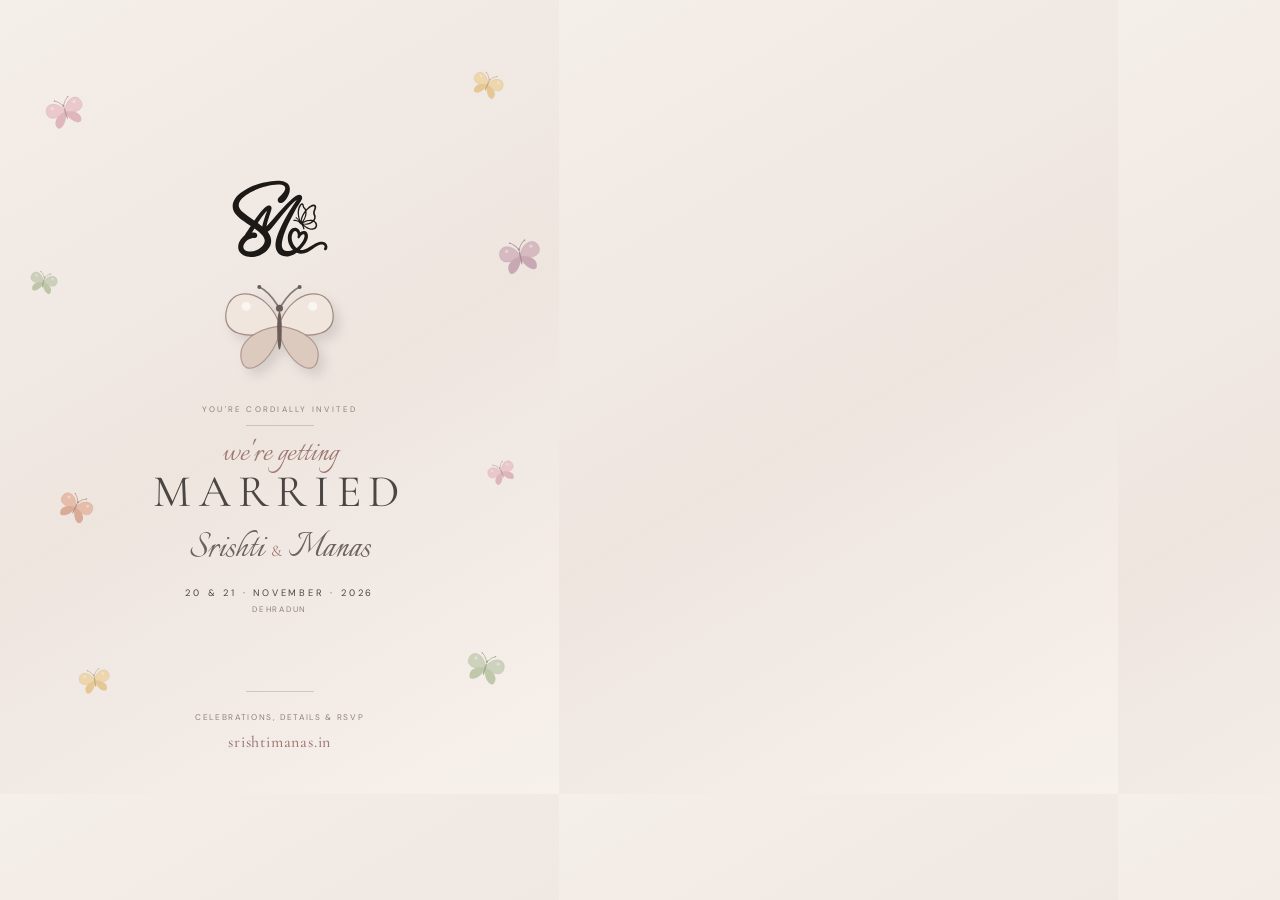
==== invite-card.html @ 77d63818 "Add a printable one-page invitation and a link to it invite-card.html is an A5 card carrying the her" ====
<!DOCTYPE html>
<html lang="en">
<head>
<meta charset="UTF-8">
<title>Srishti &amp; Manas — Invitation</title>
<link rel="preconnect" href="https://fonts.googleapis.com">
<link rel="preconnect" href="https://fonts.gstatic.com" crossorigin>
<link href="https://fonts.googleapis.com/css2?family=Cormorant+Garamond:wght@400;500;600&family=DM+Sans:wght@400;500;600&family=Italianno&display=swap" rel="stylesheet">
<style>
  @page { size: 148mm 210mm; margin: 0; }
  *{box-sizing:border-box;margin:0;padding:0}
  :root{--ink:#4a4643;--muted:#8d827b;--accent:#9d7771;--line:rgba(74,70,67,.22);
    --serif:"Cormorant Garamond",Georgia,serif;--sans:"DM Sans",Arial,sans-serif;--script:"Italianno",cursive}
  html,body{width:148mm;height:210mm}
  body{position:relative;overflow:hidden;font-family:var(--sans);color:var(--ink);
    background:linear-gradient(150deg,#f5efe9,#eee5df 52%,#f7f1ec);
    -webkit-print-color-adjust:exact;print-color-adjust:exact}
  .flit{position:absolute;transform:rotate(var(--r));opacity:.5}
  .flit svg{width:100%;height:auto;display:block}
  .w1{fill:var(--w1);stroke:var(--wd);stroke-width:3;stroke-opacity:.5}
  .w2{fill:var(--w2)} .sp{fill:#fff;opacity:.45}
  .bd{fill:var(--wd)} .an{stroke:var(--wd);stroke-width:5;fill:none;stroke-linecap:round;opacity:.8}
  .card{position:relative;z-index:2;height:100%;display:flex;flex-direction:column;
    align-items:center;justify-content:center;text-align:center;padding:14mm 16mm}
  .mark{width:26mm;height:auto;display:block;margin-bottom:5mm}
  .mark path{fill:#1c1917}
  .hero{width:32mm;height:auto;display:block;margin-bottom:4mm}
  .hero svg{filter:drop-shadow(1.6mm 2mm 1.4mm rgba(74,70,67,.15))}
  .hero .w1{fill:#f0e6dd;stroke:#8f746c;stroke-width:2.4;stroke-opacity:.8}
  .hero .w2{fill:#ddcabf;stroke:#8f746c;stroke-width:2.4;stroke-opacity:.6}
  .hero .bd{fill:#6a5d58}
  .hero .an{stroke:#6a5d58;stroke-width:3.4} .hero .sp{fill:#fff;opacity:.6}
  .micro{font-size:6pt;letter-spacing:.28em;text-transform:uppercase;color:var(--muted)}
  .rule{width:18mm;height:1px;background:var(--line);margin:3mm auto}
  .script{font-family:var(--script);font-size:26pt;line-height:.7;color:var(--accent);margin-top:1mm}
  h1{font-family:var(--serif);font-weight:400;text-transform:uppercase;letter-spacing:.16em;
    font-size:34pt;line-height:.85;margin:2mm 0 3mm}
  .names{font-family:var(--script);font-size:31pt;color:#6d625e;margin-bottom:3mm}
  .names i{font-family:var(--serif);font-style:normal;font-size:12pt;color:var(--accent)}
  .date{font-size:7pt;letter-spacing:.3em}
  .place{font-size:6pt;letter-spacing:.22em;color:var(--muted);margin-top:1.5mm}
  .foot{position:absolute;left:0;right:0;bottom:11mm;text-align:center;z-index:2}
  .foot .rule{margin-bottom:3mm}
  .foot span{font-size:6.2pt;letter-spacing:.2em;text-transform:uppercase;color:var(--muted)}
  .foot b{display:block;margin-top:2mm;font-family:var(--serif);font-size:12pt;
    font-weight:500;letter-spacing:.05em;color:var(--accent)}
</style>
</head>
<body>
  <div class="flit" style="left:8%;top:12%;width:11mm;--r:-18deg;--w1:#e3a6b3;--w2:#cb8493;--wd:#8d4c5b"><svg viewBox="0 0 240 210" fill="none">
      <g><path class="w1" d="M118 86C92 22 22 12 14 68c-6 42 38 58 102 34Z"/>
      <path class="w2" d="M116 96C74 102 32 128 46 168c8 22 40 10 62-28 10-18 14-34 16-42Z"/>
      <circle class="sp" cx="54" cy="56" r="9"/></g>
      <g><path class="w1" d="M122 86C148 22 218 12 226 68c6 42-38 58-102 34Z"/>
      <path class="w2" d="M124 96C166 102 208 128 194 168c-8 22-40 10-62-28-10-18-14-34-16-42Z"/>
      <circle class="sp" cx="186" cy="56" r="9"/></g>
      <ellipse class="bd" cx="120" cy="104" rx="4.5" ry="38"/>
      <circle class="bd" cx="120" cy="60" r="7"/>
      <path class="an" d="M116 54Q98 26 80 18"/><path class="an" d="M124 54Q142 26 160 18"/>
      <circle class="bd" cx="80" cy="18" r="4"/><circle class="bd" cx="160" cy="18" r="4"/>
    </svg></div>
  <div class="flit" style="left:84%;top:9%;width:9mm;--r:22deg;--w1:#ecc478;--w2:#dca64a;--wd:#9a6c1f"><svg viewBox="0 0 240 210" fill="none">
      <g><path class="w1" d="M118 86C92 22 22 12 14 68c-6 42 38 58 102 34Z"/>
      <path class="w2" d="M116 96C74 102 32 128 46 168c8 22 40 10 62-28 10-18 14-34 16-42Z"/>
      <circle class="sp" cx="54" cy="56" r="9"/></g>
      <g><path class="w1" d="M122 86C148 22 218 12 226 68c6 42-38 58-102 34Z"/>
      <path class="w2" d="M124 96C166 102 208 128 194 168c-8 22-40 10-62-28-10-18-14-34-16-42Z"/>
      <circle class="sp" cx="186" cy="56" r="9"/></g>
      <ellipse class="bd" cx="120" cy="104" rx="4.5" ry="38"/>
      <circle class="bd" cx="120" cy="60" r="7"/>
      <path class="an" d="M116 54Q98 26 80 18"/><path class="an" d="M124 54Q142 26 160 18"/>
      <circle class="bd" cx="80" cy="18" r="4"/><circle class="bd" cx="160" cy="18" r="4"/>
    </svg></div>
  <div class="flit" style="left:5%;top:34%;width:8mm;--r:14deg;--w1:#a8b891;--w2:#8da370;--wd:#546a3c"><svg viewBox="0 0 240 210" fill="none">
      <g><path class="w1" d="M118 86C92 22 22 12 14 68c-6 42 38 58 102 34Z"/>
      <path class="w2" d="M116 96C74 102 32 128 46 168c8 22 40 10 62-28 10-18 14-34 16-42Z"/>
      <circle class="sp" cx="54" cy="56" r="9"/></g>
      <g><path class="w1" d="M122 86C148 22 218 12 226 68c6 42-38 58-102 34Z"/>
      <path class="w2" d="M124 96C166 102 208 128 194 168c-8 22-40 10-62-28-10-18-14-34-16-42Z"/>
      <circle class="sp" cx="186" cy="56" r="9"/></g>
      <ellipse class="bd" cx="120" cy="104" rx="4.5" ry="38"/>
      <circle class="bd" cx="120" cy="60" r="7"/>
      <path class="an" d="M116 54Q98 26 80 18"/><path class="an" d="M124 54Q142 26 160 18"/>
      <circle class="bd" cx="80" cy="18" r="4"/><circle class="bd" cx="160" cy="18" r="4"/>
    </svg></div>
  <div class="flit" style="left:89%;top:30%;width:12mm;--r:-12deg;--w1:#c08fa4;--w2:#a36d86;--wd:#6b3e52"><svg viewBox="0 0 240 210" fill="none">
      <g><path class="w1" d="M118 86C92 22 22 12 14 68c-6 42 38 58 102 34Z"/>
      <path class="w2" d="M116 96C74 102 32 128 46 168c8 22 40 10 62-28 10-18 14-34 16-42Z"/>
      <circle class="sp" cx="54" cy="56" r="9"/></g>
      <g><path class="w1" d="M122 86C148 22 218 12 226 68c6 42-38 58-102 34Z"/>
      <path class="w2" d="M124 96C166 102 208 128 194 168c-8 22-40 10-62-28-10-18-14-34-16-42Z"/>
      <circle class="sp" cx="186" cy="56" r="9"/></g>
      <ellipse class="bd" cx="120" cy="104" rx="4.5" ry="38"/>
      <circle class="bd" cx="120" cy="60" r="7"/>
      <path class="an" d="M116 54Q98 26 80 18"/><path class="an" d="M124 54Q142 26 160 18"/>
      <circle class="bd" cx="80" cy="18" r="4"/><circle class="bd" cx="160" cy="18" r="4"/>
    </svg></div>
  <div class="flit" style="left:10%;top:62%;width:10mm;--r:26deg;--w1:#e09674;--w2:#c67351;--wd:#8c4527"><svg viewBox="0 0 240 210" fill="none">
      <g><path class="w1" d="M118 86C92 22 22 12 14 68c-6 42 38 58 102 34Z"/>
      <path class="w2" d="M116 96C74 102 32 128 46 168c8 22 40 10 62-28 10-18 14-34 16-42Z"/>
      <circle class="sp" cx="54" cy="56" r="9"/></g>
      <g><path class="w1" d="M122 86C148 22 218 12 226 68c6 42-38 58-102 34Z"/>
      <path class="w2" d="M124 96C166 102 208 128 194 168c-8 22-40 10-62-28-10-18-14-34-16-42Z"/>
      <circle class="sp" cx="186" cy="56" r="9"/></g>
      <ellipse class="bd" cx="120" cy="104" rx="4.5" ry="38"/>
      <circle class="bd" cx="120" cy="60" r="7"/>
      <path class="an" d="M116 54Q98 26 80 18"/><path class="an" d="M124 54Q142 26 160 18"/>
      <circle class="bd" cx="80" cy="18" r="4"/><circle class="bd" cx="160" cy="18" r="4"/>
    </svg></div>
  <div class="flit" style="left:87%;top:58%;width:8mm;--r:-24deg;--w1:#e3a6b3;--w2:#cb8493;--wd:#8d4c5b"><svg viewBox="0 0 240 210" fill="none">
      <g><path class="w1" d="M118 86C92 22 22 12 14 68c-6 42 38 58 102 34Z"/>
      <path class="w2" d="M116 96C74 102 32 128 46 168c8 22 40 10 62-28 10-18 14-34 16-42Z"/>
      <circle class="sp" cx="54" cy="56" r="9"/></g>
      <g><path class="w1" d="M122 86C148 22 218 12 226 68c6 42-38 58-102 34Z"/>
      <path class="w2" d="M124 96C166 102 208 128 194 168c-8 22-40 10-62-28-10-18-14-34-16-42Z"/>
      <circle class="sp" cx="186" cy="56" r="9"/></g>
      <ellipse class="bd" cx="120" cy="104" rx="4.5" ry="38"/>
      <circle class="bd" cx="120" cy="60" r="7"/>
      <path class="an" d="M116 54Q98 26 80 18"/><path class="an" d="M124 54Q142 26 160 18"/>
      <circle class="bd" cx="80" cy="18" r="4"/><circle class="bd" cx="160" cy="18" r="4"/>
    </svg></div>
  <div class="flit" style="left:14%;top:84%;width:9mm;--r:-10deg;--w1:#ecc478;--w2:#dca64a;--wd:#9a6c1f"><svg viewBox="0 0 240 210" fill="none">
      <g><path class="w1" d="M118 86C92 22 22 12 14 68c-6 42 38 58 102 34Z"/>
      <path class="w2" d="M116 96C74 102 32 128 46 168c8 22 40 10 62-28 10-18 14-34 16-42Z"/>
      <circle class="sp" cx="54" cy="56" r="9"/></g>
      <g><path class="w1" d="M122 86C148 22 218 12 226 68c6 42-38 58-102 34Z"/>
      <path class="w2" d="M124 96C166 102 208 128 194 168c-8 22-40 10-62-28-10-18-14-34-16-42Z"/>
      <circle class="sp" cx="186" cy="56" r="9"/></g>
      <ellipse class="bd" cx="120" cy="104" rx="4.5" ry="38"/>
      <circle class="bd" cx="120" cy="60" r="7"/>
      <path class="an" d="M116 54Q98 26 80 18"/><path class="an" d="M124 54Q142 26 160 18"/>
      <circle class="bd" cx="80" cy="18" r="4"/><circle class="bd" cx="160" cy="18" r="4"/>
    </svg></div>
  <div class="flit" style="left:83%;top:82%;width:11mm;--r:16deg;--w1:#a8b891;--w2:#8da370;--wd:#546a3c"><svg viewBox="0 0 240 210" fill="none">
      <g><path class="w1" d="M118 86C92 22 22 12 14 68c-6 42 38 58 102 34Z"/>
      <path class="w2" d="M116 96C74 102 32 128 46 168c8 22 40 10 62-28 10-18 14-34 16-42Z"/>
      <circle class="sp" cx="54" cy="56" r="9"/></g>
      <g><path class="w1" d="M122 86C148 22 218 12 226 68c6 42-38 58-102 34Z"/>
      <path class="w2" d="M124 96C166 102 208 128 194 168c-8 22-40 10-62-28-10-18-14-34-16-42Z"/>
      <circle class="sp" cx="186" cy="56" r="9"/></g>
      <ellipse class="bd" cx="120" cy="104" rx="4.5" ry="38"/>
      <circle class="bd" cx="120" cy="60" r="7"/>
      <path class="an" d="M116 54Q98 26 80 18"/><path class="an" d="M124 54Q142 26 160 18"/>
      <circle class="bd" cx="80" cy="18" r="4"/><circle class="bd" cx="160" cy="18" r="4"/>
    </svg></div>

  <div class="card">
    <svg class="mark" viewBox="35 118 1040 845"><path d="M280.5 556.79C285.02 554.09 288.41 547.35 291.49 542.97C298.35 533.23 305.36 523.56 312.55 514.07C335.91 483.23 360.21 452.51 388.15 425.63C403.57 410.79 427.5 389.37 450.26 402.27C474.42 415.96 462.26 444.82 455.36 464.78C442.83 501.04 431.04 537.45 420.92 574.46C418.38 583.74 416.06 593.07 413.8 602.42C412.55 607.6 410.32 613.06 411.5 618.2C425.22 604.9 437.54 590 450.09 575.6C469.49 553.33 488.91 531.07 508.07 508.59C557.52 450.58 608.96 393.27 665.48 341.98C686.74 322.69 709.37 302.21 735.78 290.29C749.72 284 767.22 282.02 779.04 293.46C790.54 304.59 789.58 321.51 783.63 335.17C778.04 348.01 769.87 360.03 762.24 371.73C752.36 386.89 742.47 402.3 733.56 418.06C724.44 434.2 714.57 449.89 705.63 466.15C682.89 507.51 661.86 549.59 641.76 592.28C615.77 647.47 593.07 705.17 579.34 764.71C571.18 800.07 563.32 854.36 602.73 873.74C608.93 876.8 615.7 878.14 622.5 879.12C632.14 880.5 642.1 880.56 651.78 879.45C665.18 877.92 678.03 874.51 690.56 869.5C688.88 864.7 682.61 860.3 679.18 856.29C671.7 847.53 665.26 837.97 659.48 828.03C638.24 791.47 630.58 746.92 640.28 705.64C648.81 669.34 677.85 626.95 720.5 634.13C726.55 635.15 732.44 637.66 737.69 640.8C744.02 644.59 749.71 649.43 754.24 655.26C760.57 663.4 764.24 672.44 767.5 682.12C771.91 680.35 775.59 676.69 779.78 674.3C787.21 670.06 795.99 667.53 804.54 667.47C809.43 667.43 814.11 668.05 818.72 669.71C851.8 681.63 853.48 722.29 845.42 750.86C835.71 785.27 812.79 814.6 789.08 840.59C784.49 845.61 779.79 850.68 774.88 855.39C771.12 859 766.69 862.32 763.62 866.5C787.67 874.78 816.09 864 837.61 853.11C881.29 831 919.47 796.65 967.68 784.3C1004.36 774.91 1049.76 787.31 1055.03 830.5C1056.48 842.44 1054.39 856.4 1046.2 865.72C1040.09 872.69 1028.26 874.25 1022.09 866.37C1013.17 854.96 1027.29 846.78 1026.9 835.5C1026.02 809.89 992.57 809.27 974.82 814.42C948.38 822.1 925.05 839.69 902.91 855.43C862.87 883.89 818.88 913.02 767.5 908.09C754.59 906.86 742.36 903.26 730.5 898.1C723.1 901.53 716.5 907.7 709.34 911.84C691.02 922.43 671.24 930.78 650.38 934.69C634.87 937.59 619.24 938.76 603.5 936.83C592.62 935.49 582.15 932.64 572.05 928.47C520.01 907 502.49 854.11 506.23 801.5C509.38 757.09 528.19 707.04 545.67 666.21C574.59 598.69 608.92 534.12 646.58 471.1C664.76 440.67 683.7 410.43 703.58 381.1C709.79 371.92 715.67 362.53 721.78 353.28C724.4 349.31 728.82 344.69 729.5 340C719.12 345.63 710 353.94 701.32 361.85C680.36 380.94 661.57 402.1 642.62 423.14C597.65 473.1 556.54 526.56 514.09 578.63C502.72 592.58 491.18 606.37 479.69 620.21C462.46 640.97 444.84 661.59 422.93 677.5C424.67 681.19 427.58 684.24 429.95 687.59C434.1 693.43 438.17 699.59 441.61 705.88C456.18 732.49 463.39 762.15 458.76 792.47C446.56 872.38 363.92 926.86 289.43 939.71C274.31 942.32 258.83 943.4 243.5 943.11C216.99 942.61 190.33 937.07 166.68 924.83C153.12 917.82 140.69 908.27 131.11 896.34C105.86 864.92 106.13 821.26 122.36 785.83C131.18 766.57 143.54 748.97 158.21 733.72C164.7 726.97 172.67 721.29 178.83 714.3C183.4 709.12 187.01 702.08 190.67 696.2C197.81 684.78 205.18 673.4 212.67 662.2C219.35 652.22 225.96 642.17 232.71 632.23C236.53 626.59 241.42 620.73 244.09 614.5C231.62 604.55 216.92 596.76 203.63 587.92C191.62 579.94 179.71 571.83 167.88 563.59C113.8 525.93 50.42 476.61 52.38 403.5C53.92 346.3 95.29 298.3 138.31 264.84C228.06 195.05 351.4 153.92 463.47 140.69C498.16 136.59 532.75 133.85 567.52 138.77C590.05 141.95 613.23 148.51 630.82 163.65C681.15 206.96 652.76 287.98 618.57 332.11C604.12 350.75 582.03 376.4 555.56 371.77C530.7 367.41 521.59 338.18 536.1 318.65C543.26 309 554.02 301.45 562.78 293.28C579.39 277.78 595.58 258.81 604 237.5C612.27 216.57 611.54 196.95 589.68 185.79C583.23 182.5 575.59 180.39 568.48 179.15C556.97 177.15 545.17 176.6 533.5 176.72C491.89 177.17 450.64 185.13 410.3 194.68C334.18 212.7 255.31 243.91 191.98 290.49C156.54 316.56 109.13 359.47 118.15 408.48C122.58 432.54 141.59 451.72 158.96 467.53C177.92 484.8 198.96 499.82 219.89 514.58C240 528.75 259.96 543.24 280.5 556.79Z M415.5 457C406.21 461.76 390.73 482.45 383.65 491.19C367.9 510.63 353.43 531.2 339.43 551.93C332.36 562.41 323.74 573.06 318.34 584.5C334.06 596.49 349.78 608.48 365.5 620.47C368.07 612.09 369.02 603.12 371.19 594.58C376.69 573.05 383.48 551.92 390.4 530.82C395.22 516.12 400.43 501.57 405.48 486.95C408.81 477.3 413.74 467.02 415.5 457Z M283.5 641.29C274.58 655.7 265.65 670.1 256.73 684.5C260.62 685.18 264.56 684.58 268.56 684.44C276.66 684.16 285.17 684.57 292.78 687.67C315.24 696.84 321.13 726.07 298.76 739.3C286.27 746.68 270.24 742.01 256.52 744.2C234.2 747.75 214.58 759.49 198.16 774.66C175.69 795.41 150.38 837.84 176.09 865.39C179.69 869.25 184.18 872.15 188.75 874.74C195.13 878.35 202.79 880.96 209.94 882.51C264.99 894.49 327.61 872.05 365.1 830.62C382.02 811.93 395.91 786.48 390.89 760.52C387.21 741.44 376.54 724.92 364.14 710.33C341.09 683.21 312.61 661.49 283.5 641.29Z M728.5 848.86C737.25 844.25 744.92 836.31 752.15 829.63C775.22 808.32 793.58 782.28 805.86 753.39C811.09 741.07 817.76 718.11 809.35 706.17C803.62 698.02 792.89 703.51 786.66 708.09C778.63 713.99 772.14 722.04 767 730.5C764.64 734.39 763.44 739.48 760.25 742.75C756.33 746.75 750.24 747.88 745.26 745.28C735.74 740.32 740.15 729.7 741.15 721.5C741.63 717.52 741.95 713.51 741.88 709.5C741.6 694.67 732.97 665.96 713.5 667.86C693.86 669.78 683.17 700.42 679.74 716.43C671.91 752.92 683.35 792.02 704.41 822.12C711.2 831.82 718.96 841.7 728.5 848.86Z"/><path d="M829.5 439.42C835.55 435.42 840.07 428.84 845.25 423.75C862.19 407.12 891.7 382.58 917.2 387.43C931.85 390.22 937.61 404.92 936.69 418.48C935.37 437.9 922.56 454.1 921.39 473.54C920.47 488.8 930.56 500.8 932.02 515.5C933.2 527.36 930.04 539.38 924.28 549.74C922.42 553.09 919.99 555.97 918.51 559.5C930.23 568.14 940.19 577.31 944.72 591.72C955.34 625.52 930.67 653.64 897.34 655.56C874.19 656.9 850.57 647.14 831.05 635.45C824.42 631.47 818.05 627.23 811.72 622.79C809.05 620.92 806.69 618.35 803.65 617.5C806.94 625.53 811.27 633.96 812.81 642.56C813.54 646.59 812.06 651.08 807.44 651.79C803.92 652.32 800.65 650.49 799.51 647.04C798.54 644.14 798.35 640.83 797.57 637.84C795.56 630.13 792.41 622.78 788.76 615.72C787.08 612.46 783.55 603.71 780.92 601.64C778.14 599.45 774.12 598.7 771.16 596.35C768.46 594.22 766.64 590.41 763.94 588.57C761.35 586.81 758.68 586.61 756.43 584.06C754.52 581.9 754.77 579.32 753.31 577.14C751.65 574.63 745.77 572.73 743.09 571.42C733.98 566.98 723.73 563.43 713.5 563.15C710.09 563.05 706.86 563.77 703.5 563.9C698.46 564.09 694.19 560.96 694.99 555.52C696.07 548.15 705.02 548.57 710.5 548.88C720.97 549.46 731 552.65 740.5 556.98C743.84 558.51 747.01 560.66 750.5 561.57C745.86 553.1 738.35 544.54 730.38 539.08C727.47 537.09 723.77 536.49 721.01 534.48C718.34 532.53 717.58 528.76 719.54 526.05C723.01 521.26 728.69 524.61 732.07 527.45C740.86 534.83 747.47 543.08 754.5 552.06C754.8 547.98 752.43 543.46 751 539.5C748.64 532.99 746.86 526.1 745.3 519.35C740.61 499.1 739.13 478.21 740.99 457.5C743.14 433.52 750.87 407.53 765.76 388.26C772.33 379.76 784.35 371.09 795.35 377.13C807.84 383.99 804.32 401.06 809.38 412.17C811.85 417.58 816.61 420.75 820.47 425.04C824.29 429.28 827.03 434.32 829.5 439.42Z M786.5 391.2C781.37 392.14 778.08 396.59 775.09 400.65C768.4 409.73 764.14 420.73 760.8 431.42C747.21 474.92 754.03 521.23 771.5 562.59C773.92 556.07 772.89 547.65 774.29 540.64C777.58 524.19 784.16 507.53 792.47 492.96C798.09 483.1 803.97 473.35 810.67 464.19C812.74 461.35 818.58 456.32 818.56 452.7C818.52 440.57 802.36 430.47 797.08 420.4C793.06 412.72 792.84 395.18 786.5 391.2Z M902.5 552.66C912.55 544.16 917.45 527.28 914.68 514.7C911.99 502.46 905.24 494.22 904.2 480.5C902.82 462.18 910.88 446.97 916.7 430.25C919.38 422.56 921.83 407.99 910.46 406.16C903.89 405.1 896.89 407.98 890.95 410.46C874.95 417.11 860.68 429.93 848.61 442.11C845.83 444.91 835.27 454.66 834.37 457.78C833.36 461.28 835.31 474.53 835.11 479.5C834.6 492.58 831.49 506.27 827.21 518.63C823.48 529.42 819.05 539.93 813.39 549.87C810.7 554.6 804.28 562.63 803.5 567.43C834.12 551.3 868.44 542.57 902.5 552.66Z M821.5 474.94C815.37 480.76 810.73 489.76 806.61 497.12C795.73 516.49 781.62 548.41 785.5 570.82C790.15 566.53 793.34 560.55 796.74 555.26C807.31 538.85 814.79 519.52 818.97 500.5C820.74 492.43 822.81 483.14 821.5 474.94Z M890.87 565.5C886.76 561.87 871.32 561.86 865.5 562.08C839.42 563.05 816.92 573.58 794.3 585.5C798.68 589.63 813.45 590.3 819.5 590.44C845.68 591.02 870.61 581.82 890.87 565.5Z M907.5 571.24C886.5 590.95 858.15 601.58 829.5 602.63C820.54 602.96 811.89 600.62 803.09 600.5C808.67 606.96 817.31 612.38 824.46 617.02C847.78 632.13 884.99 650.68 912.49 636.99C934.34 626.12 937.15 598.66 921.34 581.18C917.6 577.05 912.79 573.03 907.5 571.24Z"/></svg>
    <div class="hero"><svg viewBox="0 0 240 210" fill="none">
      <g><path class="w1" d="M118 86C92 22 22 12 14 68c-6 42 38 58 102 34Z"/>
      <path class="w2" d="M116 96C74 102 32 128 46 168c8 22 40 10 62-28 10-18 14-34 16-42Z"/>
      <circle class="sp" cx="54" cy="56" r="9"/></g>
      <g><path class="w1" d="M122 86C148 22 218 12 226 68c6 42-38 58-102 34Z"/>
      <path class="w2" d="M124 96C166 102 208 128 194 168c-8 22-40 10-62-28-10-18-14-34-16-42Z"/>
      <circle class="sp" cx="186" cy="56" r="9"/></g>
      <ellipse class="bd" cx="120" cy="104" rx="4.5" ry="38"/>
      <circle class="bd" cx="120" cy="60" r="7"/>
      <path class="an" d="M116 54Q98 26 80 18"/><path class="an" d="M124 54Q142 26 160 18"/>
      <circle class="bd" cx="80" cy="18" r="4"/><circle class="bd" cx="160" cy="18" r="4"/>
    </svg></div>
    <p class="micro">You're cordially invited</p>
    <div class="rule"></div>
    <p class="script">we're getting</p>
    <h1>Married</h1>
    <p class="names">Srishti <i>&amp;</i> Manas</p>
    <p class="date">20 &amp; 21 · NOVEMBER · 2026</p>
    <p class="place">DEHRADUN</p>
  </div>

  <div class="foot">
    <div class="rule"></div>
    <span>Celebrations, details &amp; RSVP</span>
    <b>srishtimanas.in</b>
  </div>
</body>
</html>
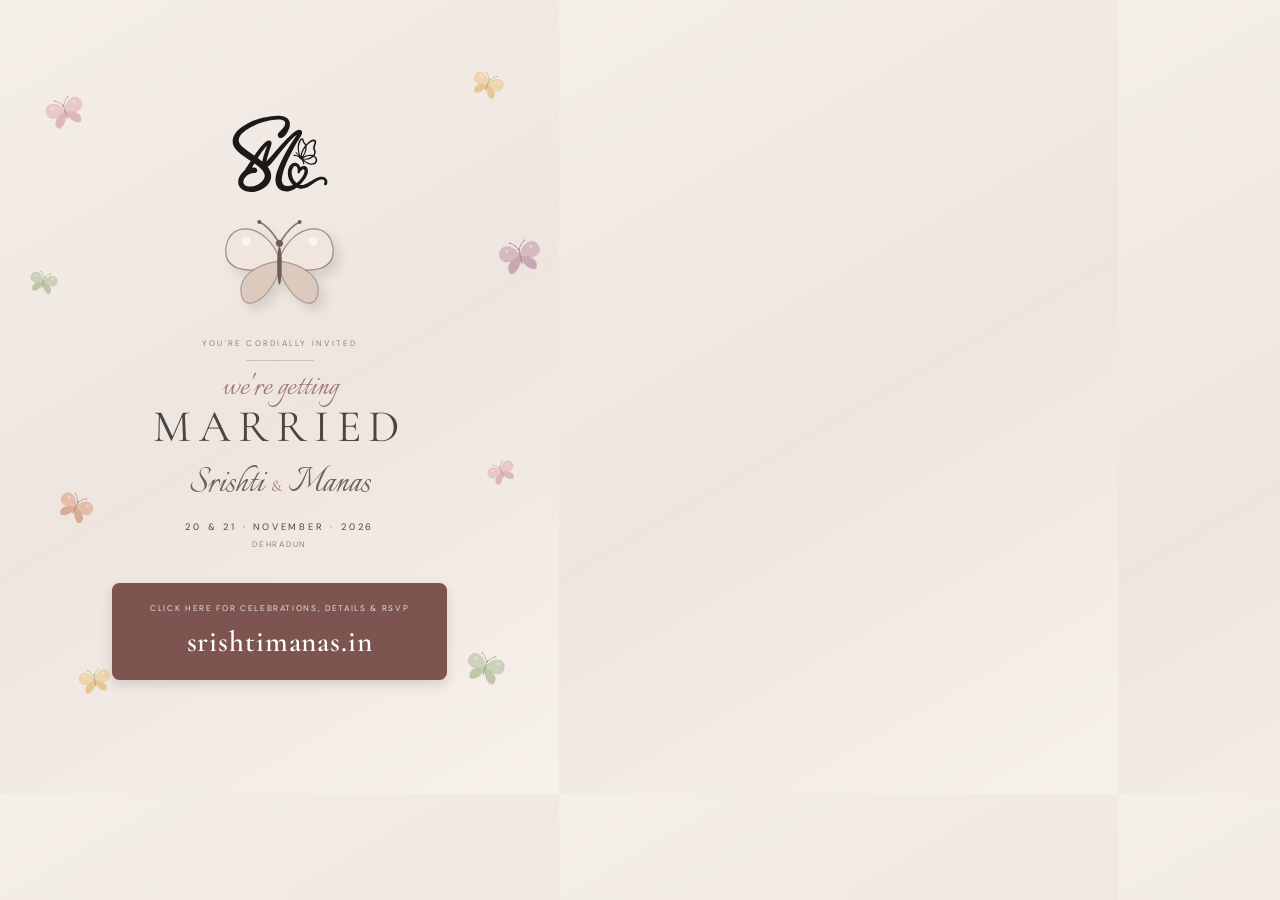
==== commit ec5d35ea: "Promote the website to the card's primary call to action The URL moves out of the footer into a fill" ====
--- a/invite-card.html
+++ b/invite-card.html
@@ -39,11 +39,12 @@
   .names i{font-family:var(--serif);font-style:normal;font-size:12pt;color:var(--accent)}
   .date{font-size:7pt;letter-spacing:.3em}
   .place{font-size:6pt;letter-spacing:.22em;color:var(--muted);margin-top:1.5mm}
-  .foot{position:absolute;left:0;right:0;bottom:11mm;text-align:center;z-index:2}
-  .foot .rule{margin-bottom:3mm}
-  .foot span{font-size:6.2pt;letter-spacing:.2em;text-transform:uppercase;color:var(--muted)}
-  .foot b{display:block;margin-top:2mm;font-family:var(--serif);font-size:12pt;
-    font-weight:500;letter-spacing:.05em;color:var(--accent)}
+  .cta{display:block;margin-top:9mm;padding:5.5mm 10mm;text-decoration:none;text-align:center;
+    border-radius:2mm;background:#7d544f;box-shadow:0 1.2mm 3mm rgba(74,70,67,.18)}
+  .cta span{display:block;font-size:6.2pt;letter-spacing:.2em;text-transform:uppercase;
+    color:rgba(255,255,255,.82)}
+  .cta b{display:block;margin-top:2.6mm;font-family:var(--serif);font-size:22pt;font-weight:600;
+    letter-spacing:.03em;color:#fff}
 </style>
 </head>
 <body>
@@ -165,12 +166,11 @@
     <p class="names">Srishti <i>&amp;</i> Manas</p>
     <p class="date">20 &amp; 21 · NOVEMBER · 2026</p>
     <p class="place">DEHRADUN</p>
-  </div>
 
-  <div class="foot">
-    <div class="rule"></div>
-    <span>Celebrations, details &amp; RSVP</span>
-    <b>srishtimanas.in</b>
+    <a class="cta" href="https://srishtimanas.in">
+      <span>Click here for celebrations, details &amp; RSVP</span>
+      <b>srishtimanas.in</b>
+    </a>
   </div>
 </body>
 </html>
